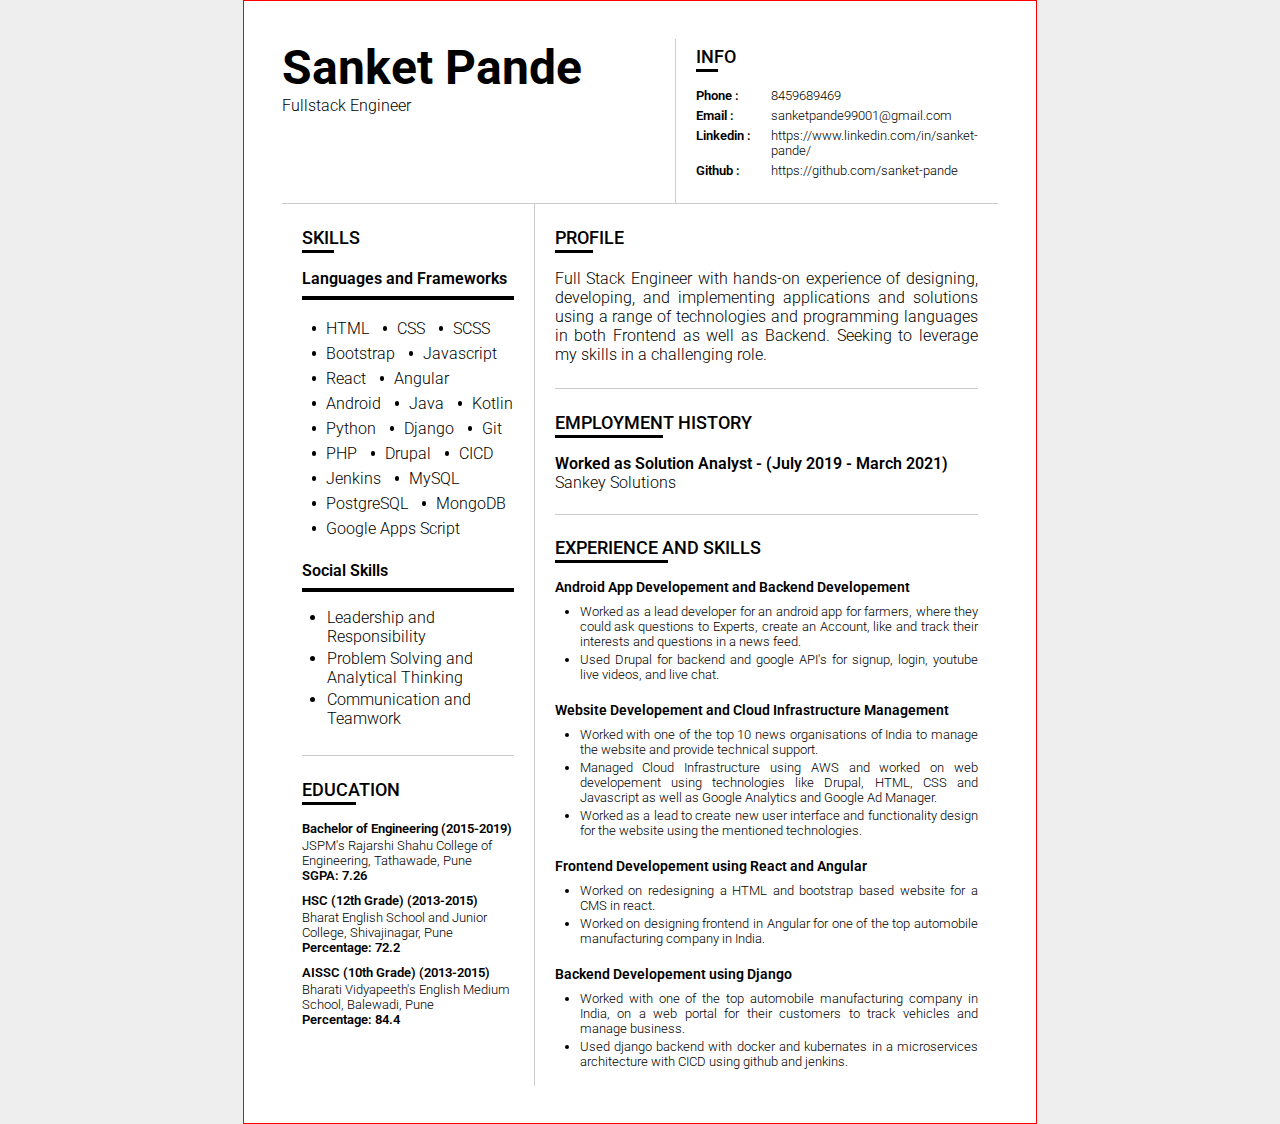
==== resumePage.html @ 65637231 "Added print functionality and seperated the template from the main page" ====
<!DOCTYPE html>
<html lang="en">

<head>
    <meta charset="UTF-8">
    <meta name="viewport" content="width=device-width, initial-scale=1.0">
    <title>Resume</title>
    <link rel="preconnect" href="https://fonts.gstatic.com">
    <link href="https://fonts.googleapis.com/css2?family=Roboto:wght@300;500;700&display=swap" rel="stylesheet">
    <link rel="stylesheet" href="./index.css">
</head>

<body>

    <div class="page" id="resume-print-area">
        
        <div class="subpage">

            <div class="resume-header">

                <div class="name-section">
                    <div class="name">
                        Sanket Pande
                    </div>
                    <div class="job-title">
                        Fullstack Engineer
                    </div>
                </div>

                <div class="info-section section-padding">
                    <div class="section-heading">
                        INFO
                    </div>

                    <div class="topic-container f-small">
                        <span class="sub-heading hlp">
                            Phone :
                        </span>
                        <span class="content hlp">
                            8459689469
                        </span>
                    </div>

                    <div class="topic-container f-small">
                        <span class="sub-heading hlp">
                            Email :
                        </span>
                        <span class="content hlp">
                            <a href="" class="i-size" >sanketpande99001@gmail.com</a>
                        </span>
                    </div>

                    <div class="topic-container f-small">
                        <span class="sub-heading hlp">
                            Linkedin :
                        </span>
                        <span class="content hlp">
                            <a href="https://www.linkedin.com/in/sanket-pande/" class="i-size">https://www.linkedin.com/in/sanket-pande/</a> 
                        </span>
                    </div>

                    <div class="topic-container f-small">
                        <span class="sub-heading hlp">
                            Github :
                        </span>
                        <span class="content hlp">
                            <a href="https://github.com/sanket-pande" class="i-size">https://github.com/sanket-pande</a>
                        </span>
                    </div>

                    <!-- <div class="topic-container f-small">
                        <span class="sub-heading">
                            Address :
                        </span>
                        <span class="content">
                            Lorem ipsum dolor sit amet, consectetur adipisicing elit. Dignissimos, provident.
                        </span>
                    </div> -->


                </div>

            </div>

            <div class="resume-body">

                <div class="left-body section-padding p-0">

                    <section class="resume-section">
                        <div class="section-heading">
                            SKILLS
                        </div>

                        <div class="skill-name">Languages and Frameworks</div>
                        <ul class="skill-list lang-frmwrk">
                            <li>HTML</li>
                            <li>CSS</li>
                            <li>SCSS</li>
                            <li>Bootstrap</li>
                            <li>Javascript</li>
                            <li>React</li>
                            <li>Angular</li>
                            <!-- <li>Node.js</li> -->
                            <li>Android</li>
                            <li>Java</li>
                            <li>Kotlin</li>
                            <li>Python</li>
                            <li>Django</li>
                            <li>Git</li>
                            <li>PHP</li>
                            <li>Drupal</li>                        
                            <li>CICD</li>
                            <li>Jenkins</li>
                            <li>MySQL</li>
                            <li>PostgreSQL</li>
                            <li>MongoDB</li>
                            <li>Google Apps Script</li>
                        </ul>

                        <div class="skill-name">Social Skills</div>
                        <ul class="skill-list last-list">
                            <li>Leadership and Responsibility</li>
                            <li>Problem Solving and Analytical Thinking</li>
                            <li>Communication and Teamwork</li>
                        </ul>

                    </section>

                    <section class="resume-section">
                        <div class="section-heading">
                            EDUCATION
                        </div>

                        <div class="point-container">
                            <div class="sub-heading ">
                                Bachelor of Engineering (2015-2019)
                            </div>
                            <div class="content f-small">
                                JSPM's Rajarshi Shahu College of Engineering, Tathawade, Pune
                            </div>
                            <div class="content f-small highlight">
                                <span class="i-size">SGPA:</span>
                                <span class="i-size">7.26</span>
                            </div>
                        </div>

                        <div class="point-container">
                            <div class="sub-heading ">
                                HSC (12th Grade) (2013-2015)
                            </div>
                            <div class="content f-small">
                                Bharat English School and Junior College, Shivajinagar, Pune
                            </div>
                            <div class="content f-small highlight">
                                <span class="i-size">Percentage:</span>
                                <span class="i-size">72.2</span>
                            </div>
                        </div>

                        <div class="point-container">
                            <div class="sub-heading ">
                                AISSC (10th Grade) (2013-2015)
                            </div>
                            <div class="content f-small">
                                Bharati Vidyapeeth's English Medium School, Balewadi, Pune
                            </div>
                            <div class="content f-small highlight">
                                <span class="i-size">Percentage:</span>
                                <span class="i-size">84.4</span>
                            </div>
                        </div>
                    </section>

                </div>
                <div class="right-body section-padding p-0">

                    <section class="resume-section">
                        <div class="section-heading">
                            PROFILE
                        </div>
                        <div class="p-summary content">
                            Full Stack Engineer with hands-on experience of designing, developing, and implementing applications and solutions using a range of technologies and programming languages in both Frontend as well as Backend. Seeking to leverage my skills in a challenging
                            role.
                        </div>
                    </section>

                    <section class="resume-section experience">
                        <div class="section-heading">
                            EMPLOYMENT HISTORY
                        </div>
                        <div class="point-container">
                            <div class="content b">
                                Worked as Solution Analyst - (July 2019 - March 2021)
                            </div>
                            <div class="content">
                                Sankey Solutions
                            </div>
                        </div>
                        <!-- </section> -->

                        <div class="b-line"></div>

                        <!-- <section class="resume-section experience"> -->
                        <div class="section-heading">
                            EXPERIENCE AND SKILLS
                        </div>

                        <div class="point-container">
                            <div class="content b f-mid">Android App Developement and Backend Developement</div>
                            <ul class="skill-list">
                                <li>Worked as a lead developer for an android app for farmers, where they could ask questions to Experts, create an Account, like and track their interests and questions in a news feed.</li>
                                <li>Used Drupal for backend and google API's for signup, login, youtube live videos, and live chat.</li>
                            </ul>
                        </div>

                        <div class="point-container">
                            <div class="content b f-mid">Website Developement and Cloud Infrastructure Management</div>
                            <ul class="skill-list">
                                <li>Worked with one of the top 10 news organisations of India to manage the website and provide technical support.</li>
                                <li>Managed Cloud Infrastructure using AWS and worked on web developement using technologies like Drupal, HTML, CSS and Javascript as well as Google Analytics and Google Ad Manager.</li>
                                <li>Worked as a lead to create new user interface and functionality design for the website using the mentioned technologies.</li>
                            </ul>
                        </div>

                        <div class="point-container">
                            <div class="content b f-mid">Frontend Developement using React and Angular</div>
                            <ul class="skill-list">
                                <li>Worked on redesigning a HTML and bootstrap based website for a CMS in react.</li>
                                <li>Worked on designing frontend in Angular for one of the top automobile manufacturing company in India.</li>
                            </ul>
                        </div>

                        <div class="point-container">
                            <div class="content b f-mid">Backend Developement using Django</div>
                            <ul class="skill-list">
                                <li>Worked with one of the top automobile manufacturing company in India, on a web portal for their customers to track vehicles and manage business.</li>
                                <li>Used django backend with docker and kubernates in a microservices architecture with CICD using github and jenkins.</li>
                            </ul>
                        </div>

                    </section>



                </div>

            </div>

        </div>
    </div>

</body>

</html>
---- index.css ----
/* * {
    outline: 1px solid green;
} */

.i-size {
    font-size: inherit;
    color: inherit;
    text-decoration: none;
}

.p-summary.content {
    text-align: justify;
}

.skill-name {
    border-bottom: 4px solid black;
    font-weight: 600;
    width: 100%;
    margin: 0.75rem 0;
    padding-bottom: 0.5rem;
    font-size: 1rem;
}

.f-mid {
    font-size: 0.9rem;
}

.experience .skill-list {
    margin-top: 0.5rem;
}

.skill-list {
    padding-inline-start: 25px;
    margin-bottom: 20px;
}

.skill-list.last-list {
    margin-bottom: 0;
}

.skill-list li {
    margin: 3px 0;
}

.lang-frmwrk.skill-list{
    padding-inline-start: 0px;
}
.lang-frmwrk.skill-list li {
    display: inline-block;
    text-align: justify;
}

.lang-frmwrk.skill-list li::before{
    content: "";
    display: inline-block; 
    border-radius: 50%;
    height: 0.3em;
    width: 0.3em;
    background-color: black;
    position: relative;
    margin: 0.2rem 0.6rem;
}

.experience .skill-list li {
    font-size: 0.8rem;
    text-align: justify;
}

.highlight span {
    /* padding: 2px 0; */
    font-weight: 600;
}

.b {
    font-weight: 600;
}

.i {
    font-style: italic;
}

.b-line {
    margin: 1.4rem 0;
    border-bottom: 1px solid #ccc;
}

.resume-body {
    display: flex;
}

.resume-body .p-0 {
    padding-top: 0;
    padding-bottom: 0;
}

.resume-body .left-body {
    flex: 1;
}

.resume-body .right-body {
    flex: 2;
    border-left: 1px solid #ccc;
}

.topic-container {
    display: flex;
    justify-content: space-between;
    margin: 5px 0px;
}

.topic-container .sub-heading {
    flex: 1;
}

.topic-container .content {
    flex: 3;
    text-align: justify;
}

.point-container {
    margin: 10px 0;
}

.point-container .sub-heading {
    margin: 2px 0;
}

.btn {
    margin: 25px auto;
}

.f-small .hlp {
    font-size: 0.8rem;
    /* font-size: 0.9rem; */
}

.f-small {
    font-size: 0.8rem;
}

.sub-heading {
    font-weight: 600;
    font-size: 0.8rem;
}

.section-padding {
    padding: 20px;
}

.resume-header {
    display: flex;
    border-bottom: 1px solid #ccc;
}

.resume-section {
    border-bottom: 1px solid #ccc;
    padding: 1.5rem 0;
}

.resume-section:last-child {
    border-bottom: none;
}

.name-section {
    width: 55%;
    border-right: 1px solid #ccc;
}

.info-section {
    flex: 1;
    padding-right: 0;
    /* padding-left: 10mm; */
    padding-top: 0.5rem;
}

.name {
    font-weight: 700;
    font-size: 3rem;
}

.title {
    font-size: 1rem;
}

.section-heading {
    font-size: 1.1rem;
    font-weight: 500;
    width: max-content;
    margin-bottom: 1rem;
}

.section-heading:after {
    display: block;
    content: "";
    width: 55%;
    height: 2px;
    border-bottom: 3px solid black;
}

* {
    font-family: 'Roboto', sans-serif;
    font-weight: 300;
    font-size: 1rem;
}

.project-desc{
    text-align: center;
    margin: 5px 0;
}

.project-desc.b{
    margin-top: 40px;
}

.main-container{
    display: flex;
    flex-direction: column;
}

.iframe-container{
    width: 220mm;
    min-height: 300mm;
    margin: 10mm auto;
    /* padding: 15px 0; */
    /* border: 1px blue solid; */
}


/* ----------------------------- Print Page CSS ---------------------------- */

body {
    width: 100%;
    height: 100%;
    margin: 0;
    padding: 0;
    background-color: #eeeeee;
    font: 12pt "Tahoma";
}

* {
    box-sizing: border-box;
    -moz-box-sizing: border-box;
}

.page {
    width: 210mm;
    min-height: 297mm;
    padding: 10mm;
    margin: auto;
    border: 1px red solid;
    background: white;
}

.subpage {
    height: 277mm;
    /* outline: 10mm #f0eaff solid; */
    overflow: hidden;
}

@page {
    size: A4;
    margin: 0;
}

@media print {
    html,
    body {
        width: 210mm;
        height: 297mm;
    }
    .page {
        margin: 0;
        border: initial;
        border-radius: initial;
        width: initial;
        min-height: initial;
        box-shadow: initial;
        background: initial;
        page-break-after: always;
    }
}
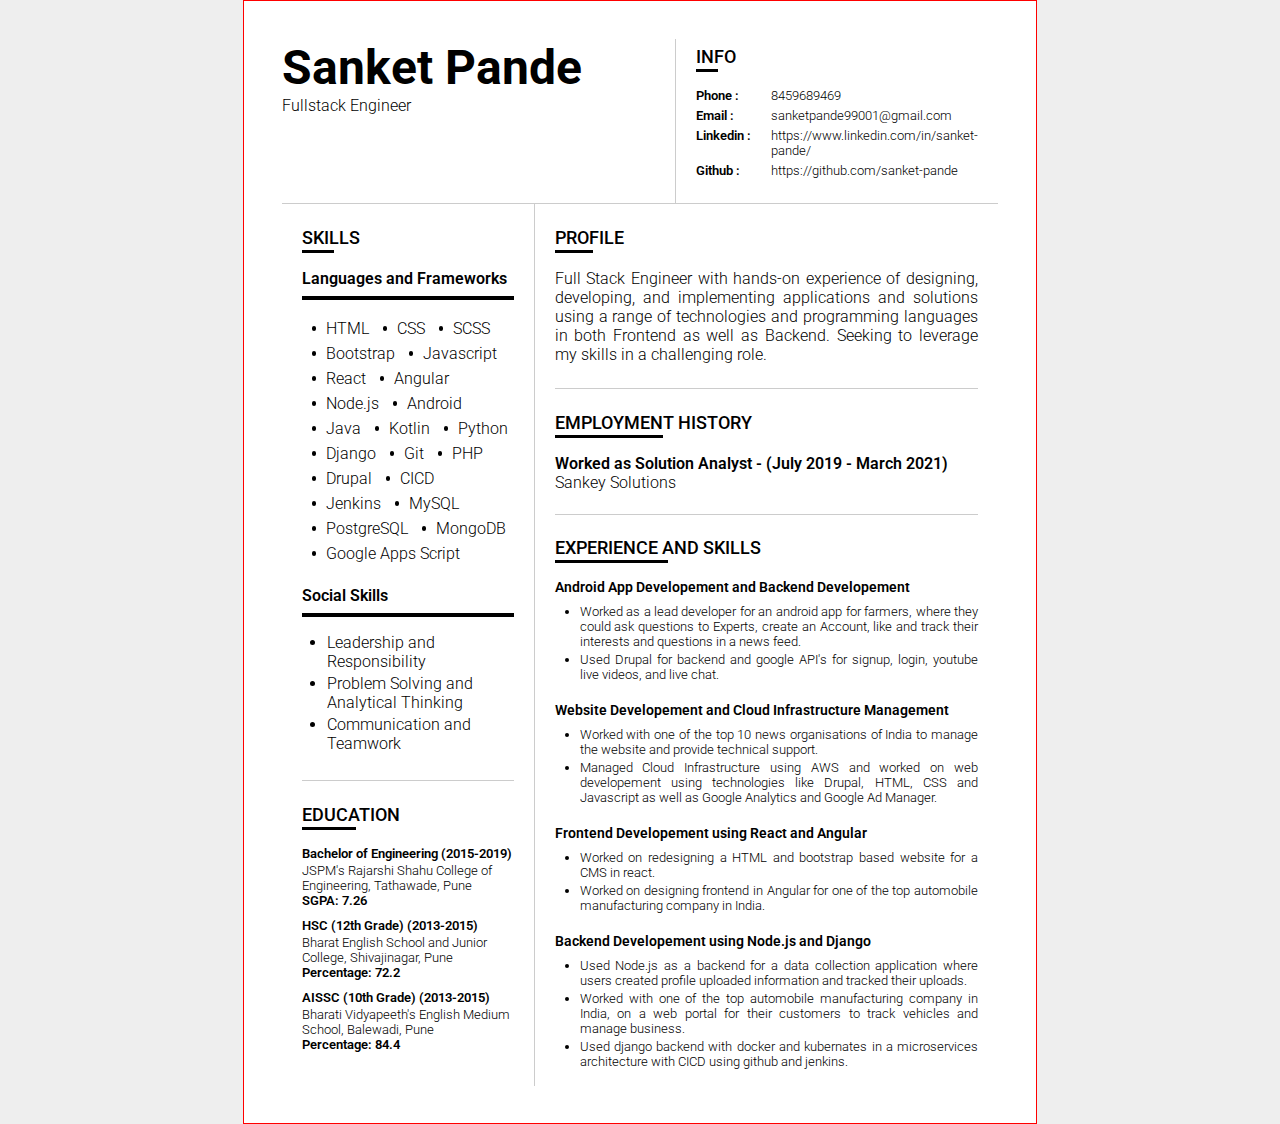
==== commit 6f329ad7: "added nodejs" ====
--- a/resumePage.html
+++ b/resumePage.html
@@ -100,7 +100,7 @@
                             <li>Javascript</li>
                             <li>React</li>
                             <li>Angular</li>
-                            <!-- <li>Node.js</li> -->
+                            <li>Node.js</li>
                             <li>Android</li>
                             <li>Java</li>
                             <li>Kotlin</li>
@@ -218,7 +218,7 @@
                             <ul class="skill-list">
                                 <li>Worked with one of the top 10 news organisations of India to manage the website and provide technical support.</li>
                                 <li>Managed Cloud Infrastructure using AWS and worked on web developement using technologies like Drupal, HTML, CSS and Javascript as well as Google Analytics and Google Ad Manager.</li>
-                                <li>Worked as a lead to create new user interface and functionality design for the website using the mentioned technologies.</li>
+                                <!-- <li>Worked as a lead to create new user interface and functionality design for the website using the mentioned technologies.</li> -->
                             </ul>
                         </div>
 
@@ -231,10 +231,11 @@
                         </div>
 
                         <div class="point-container">
-                            <div class="content b f-mid">Backend Developement using Django</div>
-                            <ul class="skill-list">
+                            <div class="content b f-mid">Backend Developement using Node.js and Django</div>
+                            <ul class="skill-list">
+                                <li>Used Node.js as a backend for a data collection application where users created profile uploaded information and tracked their uploads.</li>
                                 <li>Worked with one of the top automobile manufacturing company in India, on a web portal for their customers to track vehicles and manage business.</li>
-                                <li>Used django backend with docker and kubernates in a microservices architecture with CICD using github and jenkins.</li>
+                                <li>Used django backend with docker and kubernates in a microservices architecture with CICD using github and jenkins.</li>                                
                             </ul>
                         </div>
 
--- a/index.css
+++ b/index.css
@@ -204,12 +204,16 @@
 }
 
 .project-desc{
-    text-align: center;
-    margin: 5px 0;
+    margin: 5px auto;
 }
 
 .project-desc.b{
     margin-top: 40px;
+}
+
+.project-desc ul{
+    margin-block-start: 0;
+    margin-block-end: 0;
 }
 
 .main-container{
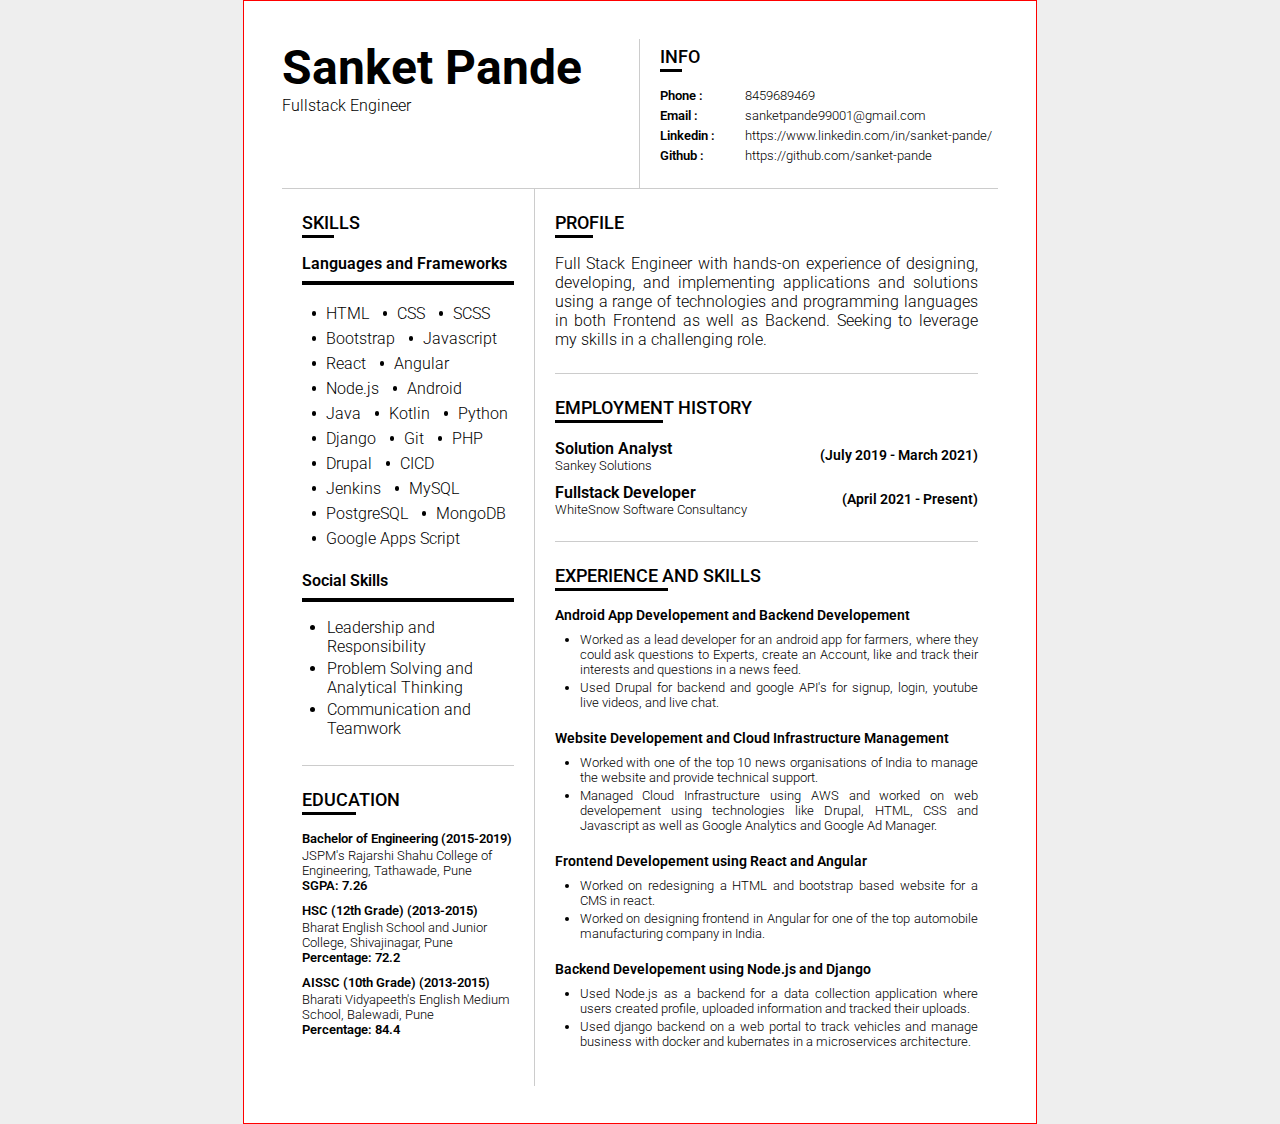
==== commit 461f1aad: "employment details and structure update" ====
--- a/resumePage.html
+++ b/resumePage.html
@@ -184,23 +184,41 @@
                         </div>
                     </section>
 
+                    <section class="resume-section employment">
+                        <div class="section-heading">
+                            EMPLOYMENT HISTORY
+                        </div>
+                        <div class="point-container">
+                            <div class="post">
+                                <div class="content b">
+                                    Solution Analyst
+                                </div>
+                                <div class="company">      
+                                    Sankey Solutions
+                                </div>
+                            </div>                    
+                            <div class="duration b">
+                                (July 2019 - March 2021)
+                            </div>
+                        </div>
+                        <div class="point-container">
+                            <div class="post">
+                                <div class="content b">
+                                    Fullstack Developer
+                                </div>
+                                <div class="company">
+                                    WhiteSnow Software Consultancy
+                                </div>
+                            </div>                    
+                            <div class="duration b">
+                                (April 2021 - Present)                         
+                            </div>
+                        </div>                    
+                    </section>
+
+                        <!-- <div class="b-line"></div> -->
+
                     <section class="resume-section experience">
-                        <div class="section-heading">
-                            EMPLOYMENT HISTORY
-                        </div>
-                        <div class="point-container">
-                            <div class="content b">
-                                Worked as Solution Analyst - (July 2019 - March 2021)
-                            </div>
-                            <div class="content">
-                                Sankey Solutions
-                            </div>
-                        </div>
-                        <!-- </section> -->
-
-                        <div class="b-line"></div>
-
-                        <!-- <section class="resume-section experience"> -->
                         <div class="section-heading">
                             EXPERIENCE AND SKILLS
                         </div>
@@ -233,9 +251,9 @@
                         <div class="point-container">
                             <div class="content b f-mid">Backend Developement using Node.js and Django</div>
                             <ul class="skill-list">
-                                <li>Used Node.js as a backend for a data collection application where users created profile uploaded information and tracked their uploads.</li>
-                                <li>Worked with one of the top automobile manufacturing company in India, on a web portal for their customers to track vehicles and manage business.</li>
-                                <li>Used django backend with docker and kubernates in a microservices architecture with CICD using github and jenkins.</li>                                
+                                <li>Used Node.js as a backend for a data collection application where users created profile, uploaded information and tracked their uploads.</li>                    
+                                <li>Used django backend on a web portal to track vehicles and manage business with docker and kubernates in a microservices architecture.</li>
+                                <!-- <li>Worked with one of the top automobile manufacturing company in India for their customers, with CICD using github and jenkins.</li> -->
                             </ul>
                         </div>
 
--- a/index.css
+++ b/index.css
@@ -121,6 +121,10 @@
     margin: 10px 0;
 }
 
+.point-container:last-child {
+    margin-bottom: 0;
+}
+
 .point-container .sub-heading {
     margin: 2px 0;
 }
@@ -162,7 +166,7 @@
 }
 
 .name-section {
-    width: 55%;
+    width: 50%;
     border-right: 1px solid #ccc;
 }
 
@@ -229,6 +233,19 @@
     /* border: 1px blue solid; */
 }
 
+.employment .point-container{
+    display: flex;
+    justify-content: space-between;
+    align-items: center;
+}
+
+.employment .duration {
+    font-size: 0.9rem;
+}
+
+.employment .company {
+    font-size: 0.8rem;
+}
 
 /* ----------------------------- Print Page CSS ---------------------------- */
 
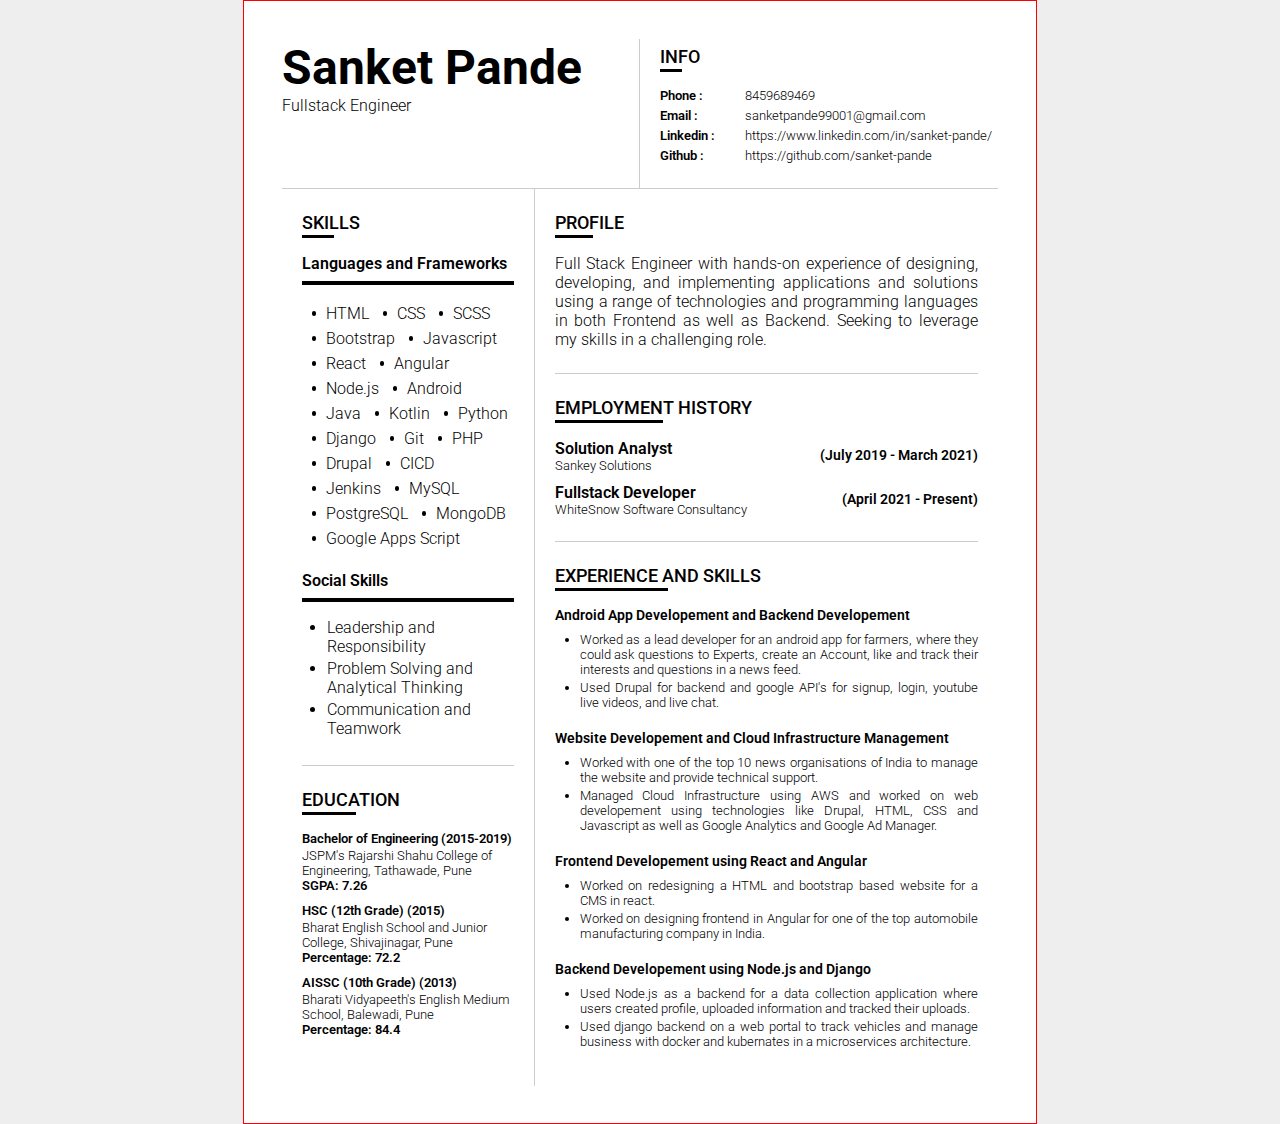
==== commit 44fd4fc9: "education updated" ====
--- a/resumePage.html
+++ b/resumePage.html
@@ -146,7 +146,7 @@
 
                         <div class="point-container">
                             <div class="sub-heading ">
-                                HSC (12th Grade) (2013-2015)
+                                HSC (12th Grade) (2015)
                             </div>
                             <div class="content f-small">
                                 Bharat English School and Junior College, Shivajinagar, Pune
@@ -159,7 +159,7 @@
 
                         <div class="point-container">
                             <div class="sub-heading ">
-                                AISSC (10th Grade) (2013-2015)
+                                AISSC (10th Grade) (2013)
                             </div>
                             <div class="content f-small">
                                 Bharati Vidyapeeth's English Medium School, Balewadi, Pune
